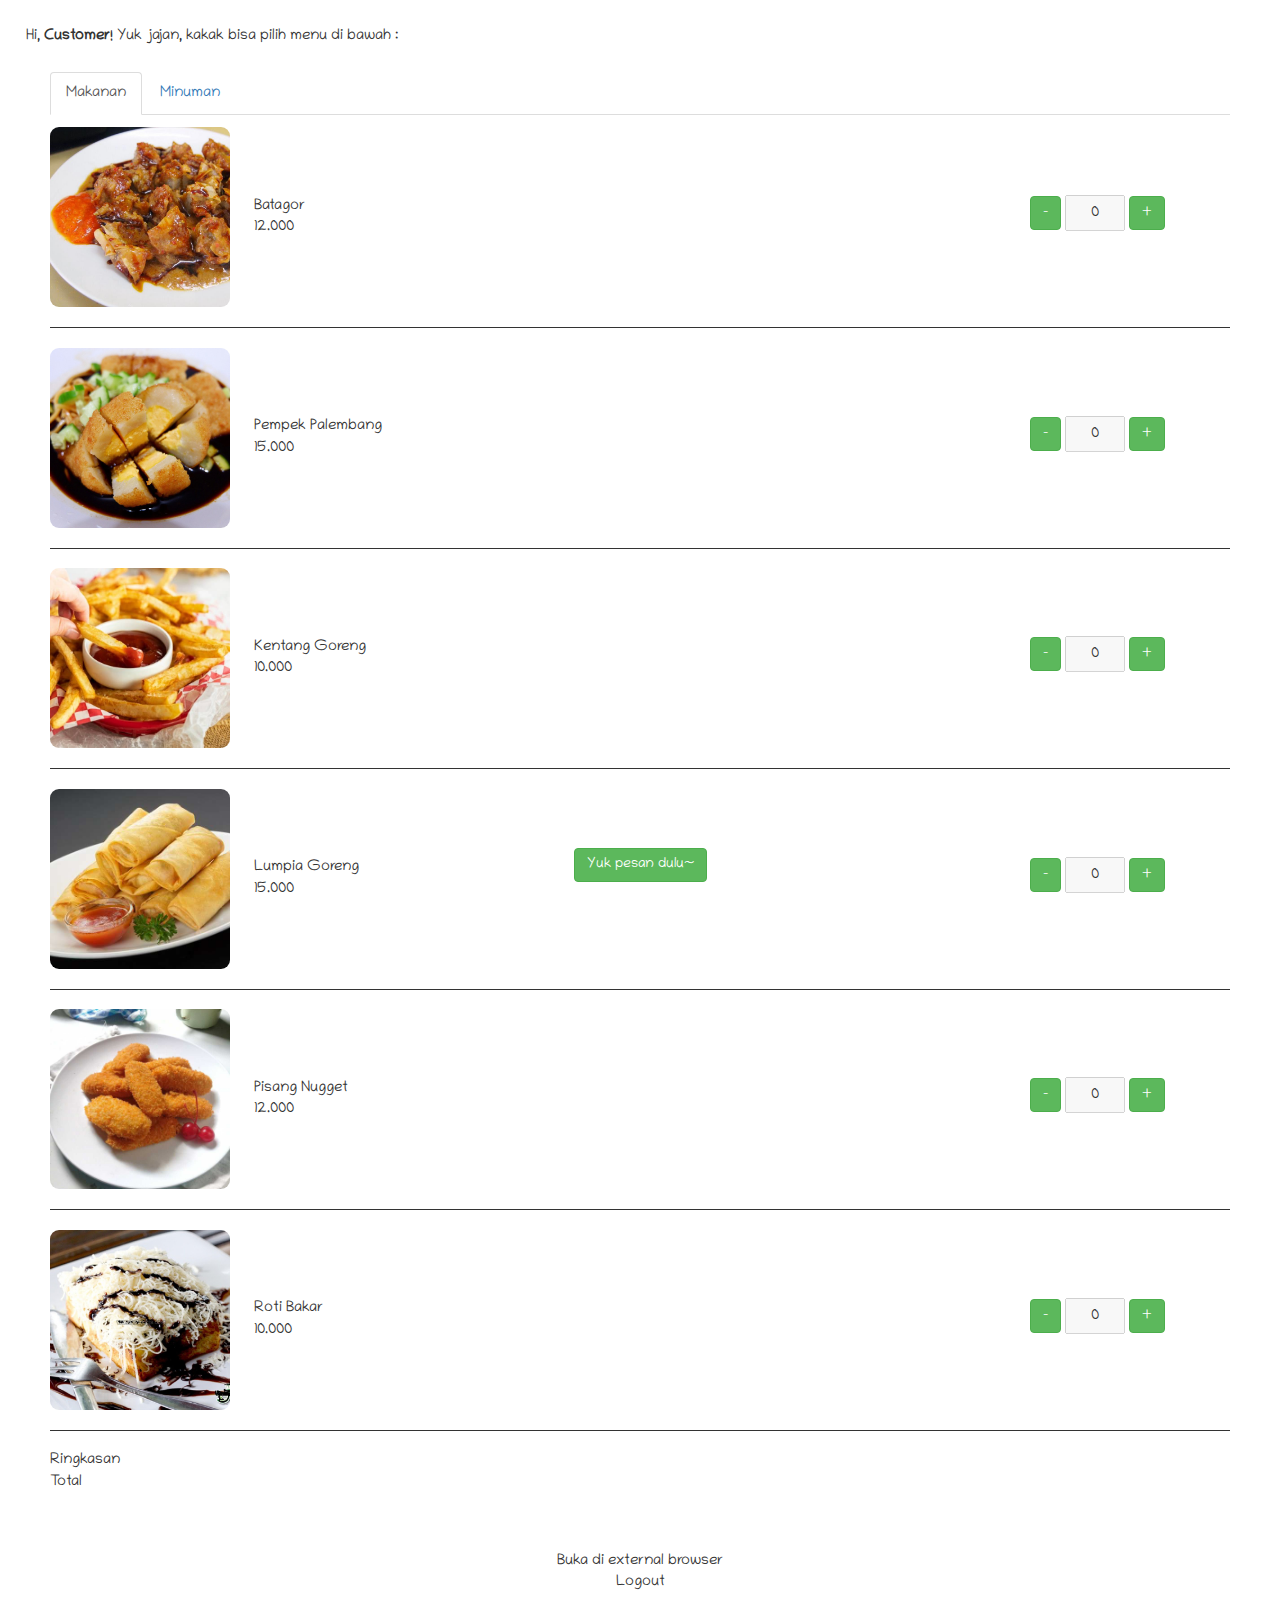
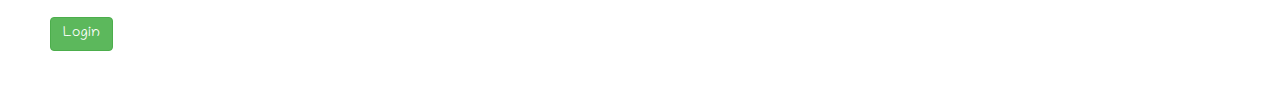
==== index.html @ 8ed49986 "some changes" ====
<!DOCTYPE html>
<html>

<head>
    <title>JajanSkuy</title>
    <meta http-equiv="X-UA-Compatible" content="IE=Edge">
    <meta name="viewport" content="width=device-width, initial-scale=1">
    <link rel="stylesheet" href="https://maxcdn.bootstrapcdn.com/bootstrap/3.4.0/css/bootstrap.min.css">
    <script src="https://ajax.googleapis.com/ajax/libs/jquery/3.4.1/jquery.min.js"></script>
    <script src="https://maxcdn.bootstrapcdn.com/bootstrap/3.4.0/js/bootstrap.min.js"></script>
    <link href='https://fonts.googleapis.com/css?family=Chilanka' rel='stylesheet'>
    <link rel="stylesheet" href="style.css">
</head>

<body>
    <!-- Header -->
    <p>Hi, <span id="customer"><b>Customer</b></span>! Yuk jajan, kakak bisa pilih menu di bawah : </p>
    
    <ul class="nav nav-tabs" id="myTab">
        <li class="nav-item">
            <a class="nav-link" 
                id="nav-makanan" 
                href="#content-makanan">Makanan</a>
        </li>
        <li class="nav-item">
            <a class="nav-link active" 
                id="nav-minuman" 
                href="#content-minuman">Minuman</a>
        </li>
    </ul>
    
    <!-- Content -->
    <div class="tab-content" id="myTabContent">
        <!-- Makanan -->
        <div class="tab-pane fade" id="content-makanan">
            <!-- Batagor -->
            <div class="item-makanan">
                <img src="img/batagor.jpg" alt="Batagor">
                <div class="description">
                    <p>Batagor</p>
                    <p>12.000</p>
                </div>
                <div class="order-item">
                    <button type="button" class="btn btn-success minus" onclick="plusMinus(-1,'batagor',-12000)">-</button>
                    <input type="text" class="food" id="batagor" value="0" disabled/>
                    <button type="button" class="btn btn-success plus" onclick="plusMinus(1,'batagor',12000)">+</button>
                </div>
            </div>
            <hr class="between">
            <!-- Pempek Palembang -->
            <div class="item-makanan">
                <img src="img/pempek.jpeg" alt="Pempek Palembang" class="item-img">
                <div class="description">
                    <p>Pempek Palembang</p>
                    <p>15.000</p>
                </div>
                <div class="order-item">
                    <button type="button" class="btn btn-success minus" onclick="plusMinus(-1,'pempek-palembang',-15000)">-</button>
                    <input type="text" class="food" id="pempek-palembang" value="0" disabled/>
                    <button type="button" class="btn btn-success plus" onclick="plusMinus(1,'pempek-palembang',15000)">+</button>
                </div>
            </div>
            <hr class="between">
            <!-- Kentang Goreng -->
            <div class="item-makanan">
                <img src="img/kentangGoreng.jpg" alt="Kentang Goreng">
                <div class="description">
                    <p>Kentang Goreng</p>
                    <p>10.000</p>
                </div>
                <div class="order-item">
                    <button type="button" class="btn btn-success minus" onclick="plusMinus(-1,'kentang-goreng',-10000)">-</button>
                    <input type="text" class="food" id="kentang-goreng" value="0" disabled/>
                    <button type="button" class="btn btn-success plus" onclick="plusMinus(1,'kentang-goreng',10000)">+</button>
                </div>
            </div>
            <hr class="between">
            <!-- Lumpia Goreng -->
            <div class="item-makanan">
                <img src="img/lumpia.jpg" alt="Lumpia Goreng">
                <div class="description">
                    <p>Lumpia Goreng</p>
                    <p>15.000</p>
                </div>
                <div class="order-item">
                    <button type="button" class="btn btn-success minus" onclick="plusMinus(-1,'lumpia-goreng',-15000)">-</button>
                    <input type="text" class="food" id="lumpia-goreng" value="0" disabled/>
                    <button type="button" class="btn btn-success plus" onclick="plusMinus(1,'lumpia-goreng',15000)">+</button>
                </div>
            </div>
            <hr class="between">
            <!-- Pisang Nugget -->
            <div class="item-makanan">
                <img src="img/pisangNugget.jpg" alt="Pisang Nugget">
                <div class="description">
                    <p>Pisang Nugget</p>
                    <p>12.000</p>
                </div>
                <div class="order-item">
                    <button type="button" class="btn btn-success minus" onclick="plusMinus(-1,'pisang-nugget',-12000)">-</button>
                    <input type="text" class="food" id="pisang-nugget" value="0" disabled/>
                    <button type="button" class="btn btn-success plus" onclick="plusMinus(1,'pisang-nugget',12000)">+</button>
                </div>
            </div>
            <hr class="between">
            <!-- Roti Bakar -->
            <div class="item-makanan">
                <img src="img/rotiBakar.jpg" alt="Roti Bakar">
                <div class="description">
                    <p>Roti Bakar</p>
                    <p>10.000</p>
                </div>
                <div class="order-item">
                    <button type="button" class="btn btn-success minus" onclick="plusMinus(-1,'roti-bakar',-10000)">-</button>
                    <input type="text" class="food" id="roti-bakar" value="0" disabled/>
                    <button type="button" class="btn btn-success plus" onclick="plusMinus(1,'roti-bakar',10000)">+</button>
                </div>
            </div>
        </div>

        <!-- Minuman -->
        <div class="tab-pane fade" id="content-minuman">
            <!-- Jus Jeruk -->
            <div class="item-minuman">
                <img src="img/jusJeruk.jpg" alt="Jus Jeruk">
                <div class="description">
                    <p>Jus Jeruk</p>
                    <p>7.000</p>
                </div>
                <div class="order-item">
                    <button type="button" class="btn btn-success minus" onclick="plusMinus(-1,'jus-jeruk',-7000)">-</button>
                    <input type="text" class="bev" id="jus-jeruk" value="0" disabled/>
                    <button type="button" class="btn btn-success plus" onclick="plusMinus(1,'jus-jeruk',7000)">+</button>
                </div>
            </div>
            <hr class="between">
            <!-- Teh Manis -->
            <div class="item-minuman">
                <img src="img/tehManis.jpg" alt="Teh Manis">
                <div class="description">
                    <p>Teh Manis</p>
                    <p>5.000</p>
                </div>
                <div class="order-item">
                    <button type="button" class="btn btn-success minus" onclick="plusMinus(-1,'teh-manis',-5000)">-</button>
                    <input type="text" class="bev" id="teh-manis" value="0" disabled/>
                    <button type="button" class="btn btn-success plus" onclick="plusMinus(1,'teh-manis',5000)">+</button>
                </div>
            </div>
            <hr class="between">
            <!-- Coffee Latte -->
            <div class="item-minuman">
                <img src="img/latte.jpg" alt="Coffee Latte">
                <div class="description">
                    <p>Coffee Latte</p>
                    <p>15.000</p>
                </div>
                <div class="order-item">
                    <button type="button" class="btn btn-success minus" onclick="plusMinus(-1,'coffee-latte',-15000)">-</button>
                    <input type="text" class="bev" id="coffee-latte" value="0" disabled/>
                    <button type="button" class="btn btn-success plus" onclick="plusMinus(1,'coffee-latte',15000)">+</button>
                </div>
            </div>
            <hr class="between">
            <!-- Milo Dinosaur -->
            <div class="item-minuman">
                <img src="img/milo.jpg" alt="Milo">
                <div class="description">
                    <p>Milo Dinosaur</p>
                    <p>10.000</p>
                </div>
                <div class="order-item">
                    <button type="button" class="btn btn-success minus" onclick="plusMinus(-1,'milo',-10000)">-</button>
                    <input type="text" class="bev" id="milo" value="0" disabled/>
                    <button type="button" class="btn btn-success plus" onclick="plusMinus(1,'milo',10000)">+</button>
                </div>
            </div>
            <hr class="between">
            <!-- Milkshake Vanilla -->
            <div class="item-minuman">
                <img src="img/milkshakeVanilla.jpg" alt="Milkshake Vanilla">
                <div class="description">
                    <p>Milkshake Vanilla</p>
                    <p>10.000</p>
                </div>
                <div class="order-item">
                    <button type="button" class="btn btn-success minus" onclick="plusMinus(-1,'milkshake-vanilla',-10000)">-</button>
                    <input type="text" class="bev" id="milkshake-vanilla" value="0" disabled/>
                    <button type="button" class="btn btn-success plus" onclick="plusMinus(1,'milkshake-vanilla',10000)">+</button>
                </div>
            </div>
            <hr class="between">
            <!-- Milkshake Stroberi -->
            <div class="item-minuman">
                <img src="img/milkshakeStroberi.jpg" alt="Milkshake Stroberi">
                <div class="description">
                    <p>Milkshake Stroberi</p>
                    <p>10.000</p>
                </div>
                <div class="order-item">
                    <button type="button" class="btn btn-success minus" onclick="plusMinus(-1,'milkshake-stroberi',-10000)">-</button>
                    <input type="text" class="bev" id="milkshake-stroberi" value="0" disabled/>
                    <button type="button" class="btn btn-success plus" onclick="plusMinus(1,'milkshake-stroberi',10000)">+</button>
                </div>
            </div>
        </div>

        <hr class="between">
        <div class="order-sum">
            <p>Ringkasan</p>
            <p>Total</p>
            <p id="total-order" style="text-transform:capitalize;"></p>
        </div>

        <div class="order-now">
            <button type="button" class="btn btn-success" id="btnOrder" onclick="simpanOrder()">Yuk pesan dulu~</button>
        </div>

        <!-- Konten LIFF v2 -->
        <div id="liffAppContent">
            <div class="footerLIFF">
                <p id="open-browser">Buka di external browser</p>
                <p id="logout">Logout</p>
            </div>

            <!-- LIFF Data -->
            <!-- <div id="liffData">
                <h3 id="liffDataHeader" class="textLeft">Informasi : </h3>
                <table>
                    <tr>
                        <th>isInClient : </th>
                        <td id="isInClient" class="textLeft"></td>
                    </tr>
                    <tr>
                        <th>isLoggedIn : </th>
                        <td id="isLoggedIn" class="textLeft"></td>
                    </tr>
                </table>
            </div> -->

            <!-- Login Logout Button -->
            <div class="buttonGroup">
                <button id="liffLoginButton" class="btn btn-success btn-small">Login</button>
            </div>
        </div>

        <!-- LIFF ID Error -->
        <div id="liffIdErrorMessage" class="hidden">
            <p>You have not assigned any value for LIFF ID.</p>
            <p>If you are running the app using Node.js, please set the LIFF ID as an
                environment variable in your Heroku account following the below steps :
            </p>

            <code id="code-block">
                <ol>
                    <li>Go to `Dashboard` in your Heroku account.</li>
                    <li>Click on the app you just created.</li>
                    <li>Click on `Settings` and toggle `Reveal Config Vars`.</li>
                    <li>Set `MY_LIFF_ID` as the key and the LIFF ID as the value.</li>
                    <li>Your app should be up and running. Enter the URL of your app in a web browser.</li>
                </ol>
            </code>
            <p>If you are using any other platform, please add your LIFF ID in the <code>index.html</code> file.</p>
            <p>For more information about how to add your LIFF ID, see <a
                href="https://developers.line.biz/en/reference/liff/#initialize-liff-app">Initializing the LIFF 
                app</a>.</p>
        </div>

        <!-- LIFF INIT ERROR -->
        <div id="liffInitErrorMessage" class="hidden">
            <p>Something went wrong with LIFF initialization.</p>
            <p>LIFF initialization can fail if a user clicks "Cancel" on the "Grant permission" screen, or if an error occurs in the process of <code>liff.init()</code>. </p>
        </div>

        <!-- NODE.JS LIFF ID ERROR -->
        <div id="nodeLiffIdErrorMessage" class="hidden">
            <p>Unable to receive the LIFF ID as an environment variable.</p>
        </div>
    </div>
</body>

<script src="jajan-config.js"></script>
<script src="liff-starter.js"></script>
<script src="https://static.line-scdn.net/liff/edge/2/sdk.js"></script>

<script>
    // Agar tab makanan langsung kebuka ketika ngeload 
    $(function () {
        $('#myTab li:first-child a').tab('show')
    })

    $(document).ready(function(){
        $(".nav-tabs a").click(function(){
            $(this).tab('show');
        });
    });
</script>
</html>
---- style.css ----
html {
    margin: 2%;
}

body {
    font-family: 'Chilanka';
    font-size: 150%;
}

#myTab {
    margin: 2% 2% 1% 2%;
}

.tab-content {
    margin: 0% 2% 2% 2%;
}

.item-makanan,
.item-minuman,
.order-item {
    display: flex;
    align-items: center;
    margin-bottom: 0.7%;
}

img {
    width: 15%;
    border-radius: 5%;
    float: left;
    margin-right: 2%;
}

.description {
    width: 120%;
}

p {
    margin-bottom: 0;
}

input {
    height: 2.4em;
    width: 30%;
    text-align: center;
    margin-right: 2%;
    margin-left: 2%;
}

.order-now {
    clear: both;
    position: sticky;
    bottom: 2%;
    display: flex;
    align-items: center;
    justify-content: center;
}

.footerLIFF {
    text-align: center;
    margin: 2%;
}

.between {
    border: none;
    height: 0.5px;
    background-color: #333;
}

@media (min-width: 700px) {
    html {
       margin: 2%; 
    }

	img {
        max-width: 100%;
        width: 12em;
        border-radius: 5%;
    }
}
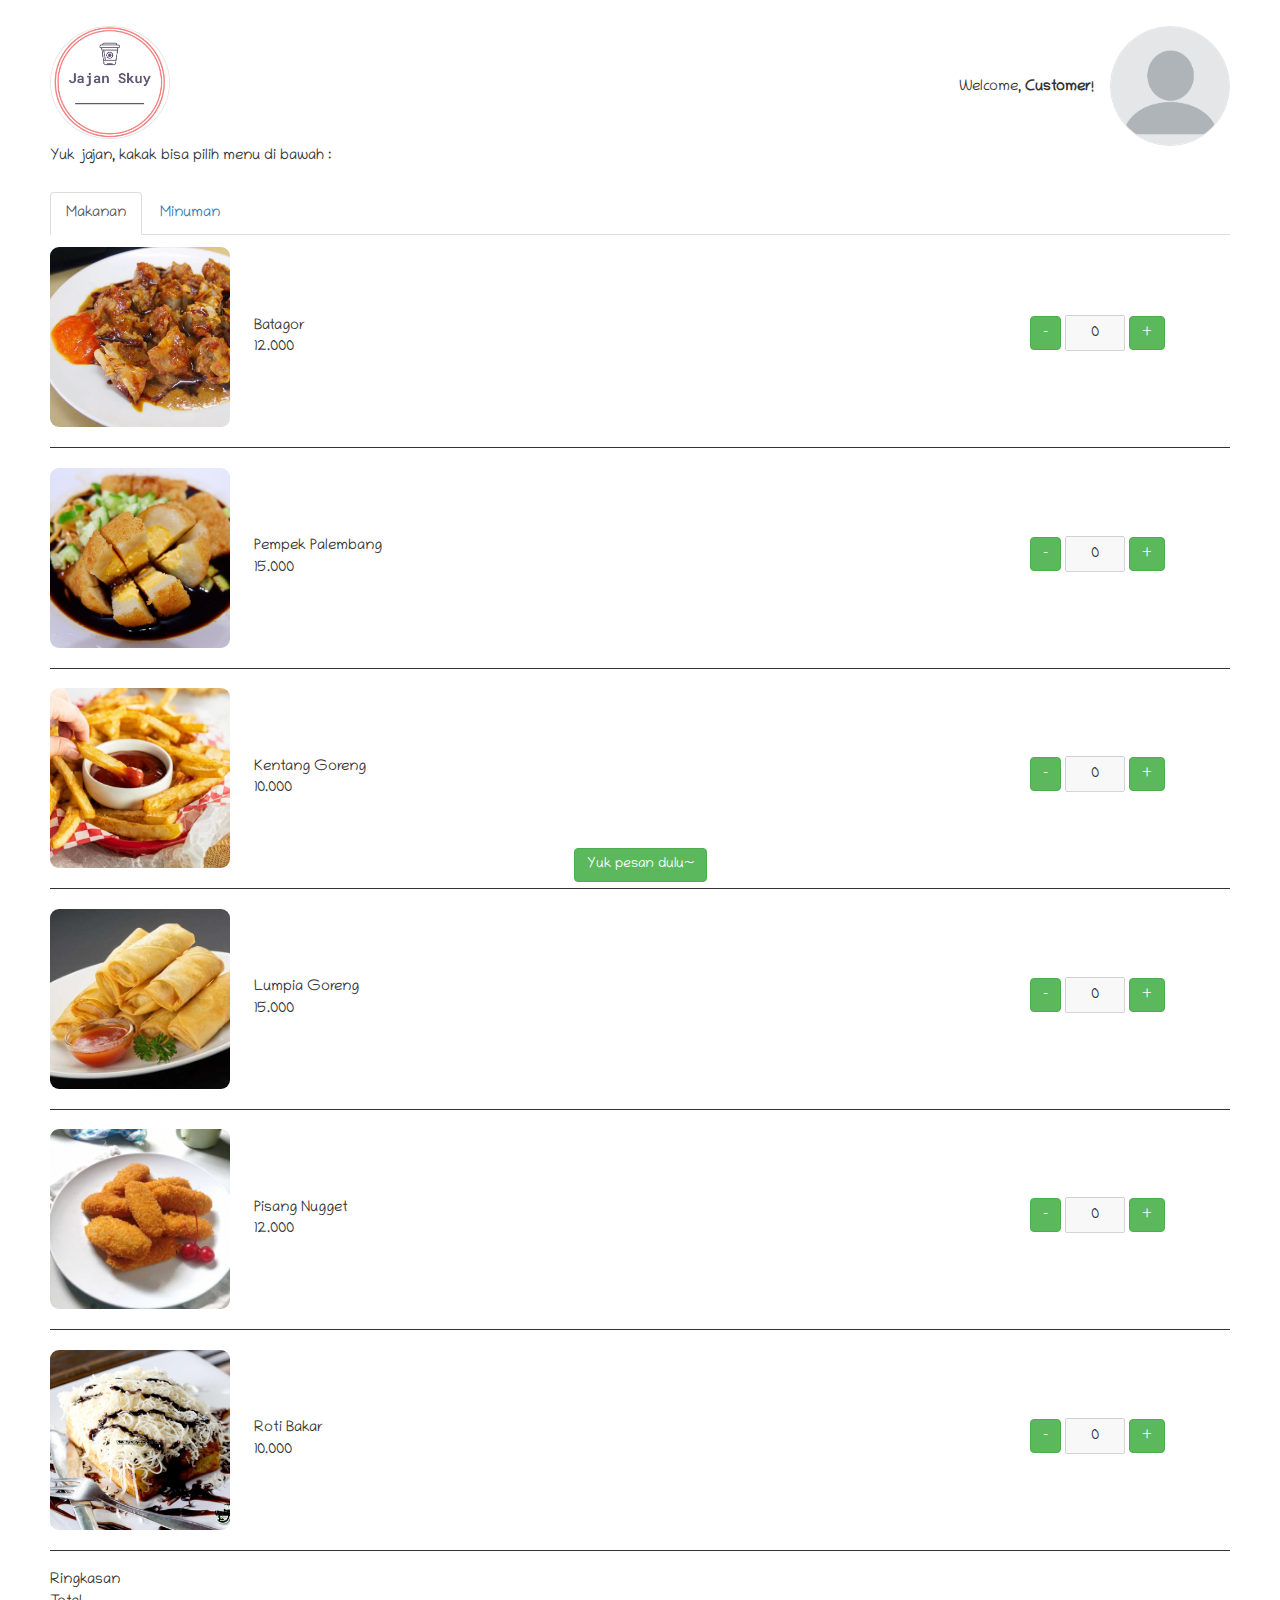
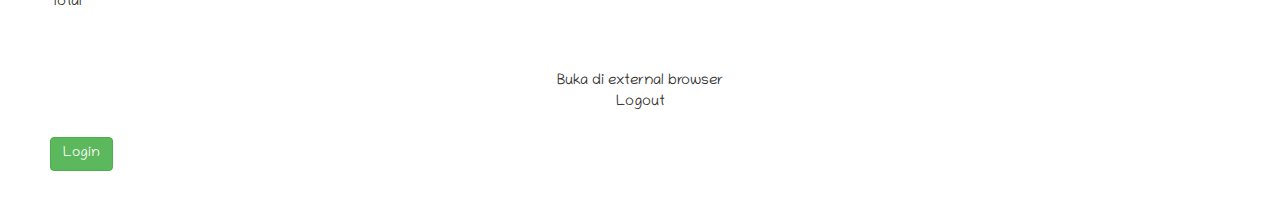
==== commit ef18d1da: "add some features" ====
--- a/index.html
+++ b/index.html
@@ -14,7 +14,11 @@
 
 <body>
     <!-- Header -->
-    <p>Hi, <span id="customer"><b>Customer</b></span>! Yuk jajan, kakak bisa pilih menu di bawah : </p>
+    <div class="header">
+        <img src="img/logo.png" alt="Jajan Skuy" class="left" id="logo-img">
+        <p class="right">Welcome, <span id="customer"><b>Customer</b></span>! &nbsp;&nbsp; <img src="img/noPP.png" class="profile-picture"></p>
+        <p class="teks">Yuk jajan, kakak bisa pilih menu di bawah : </p>
+    </div>
     
     <ul class="nav nav-tabs" id="myTab">
         <li class="nav-item">
@@ -35,7 +39,7 @@
         <div class="tab-pane fade" id="content-makanan">
             <!-- Batagor -->
             <div class="item-makanan">
-                <img src="img/batagor.jpg" alt="Batagor">
+                <img src="img/batagor.jpg" alt="Batagor" class="item-img">
                 <div class="description">
                     <p>Batagor</p>
                     <p>12.000</p>
@@ -63,7 +67,7 @@
             <hr class="between">
             <!-- Kentang Goreng -->
             <div class="item-makanan">
-                <img src="img/kentangGoreng.jpg" alt="Kentang Goreng">
+                <img src="img/kentangGoreng.jpg" alt="Kentang Goreng" class="item-img">
                 <div class="description">
                     <p>Kentang Goreng</p>
                     <p>10.000</p>
@@ -77,7 +81,7 @@
             <hr class="between">
             <!-- Lumpia Goreng -->
             <div class="item-makanan">
-                <img src="img/lumpia.jpg" alt="Lumpia Goreng">
+                <img src="img/lumpia.jpg" alt="Lumpia Goreng" class="item-img">
                 <div class="description">
                     <p>Lumpia Goreng</p>
                     <p>15.000</p>
@@ -91,7 +95,7 @@
             <hr class="between">
             <!-- Pisang Nugget -->
             <div class="item-makanan">
-                <img src="img/pisangNugget.jpg" alt="Pisang Nugget">
+                <img src="img/pisangNugget.jpg" alt="Pisang Nugget" class="item-img">
                 <div class="description">
                     <p>Pisang Nugget</p>
                     <p>12.000</p>
@@ -105,7 +109,7 @@
             <hr class="between">
             <!-- Roti Bakar -->
             <div class="item-makanan">
-                <img src="img/rotiBakar.jpg" alt="Roti Bakar">
+                <img src="img/rotiBakar.jpg" alt="Roti Bakar" class="item-img">
                 <div class="description">
                     <p>Roti Bakar</p>
                     <p>10.000</p>
@@ -122,7 +126,7 @@
         <div class="tab-pane fade" id="content-minuman">
             <!-- Jus Jeruk -->
             <div class="item-minuman">
-                <img src="img/jusJeruk.jpg" alt="Jus Jeruk">
+                <img src="img/jusJeruk.jpg" alt="Jus Jeruk" class="item-img">
                 <div class="description">
                     <p>Jus Jeruk</p>
                     <p>7.000</p>
@@ -136,7 +140,7 @@
             <hr class="between">
             <!-- Teh Manis -->
             <div class="item-minuman">
-                <img src="img/tehManis.jpg" alt="Teh Manis">
+                <img src="img/tehManis.jpg" alt="Teh Manis" class="item-img">
                 <div class="description">
                     <p>Teh Manis</p>
                     <p>5.000</p>
@@ -150,7 +154,7 @@
             <hr class="between">
             <!-- Coffee Latte -->
             <div class="item-minuman">
-                <img src="img/latte.jpg" alt="Coffee Latte">
+                <img src="img/latte.jpg" alt="Coffee Latte" class="item-img">
                 <div class="description">
                     <p>Coffee Latte</p>
                     <p>15.000</p>
@@ -164,7 +168,7 @@
             <hr class="between">
             <!-- Milo Dinosaur -->
             <div class="item-minuman">
-                <img src="img/milo.jpg" alt="Milo">
+                <img src="img/milo.jpg" alt="Milo" class="item-img">
                 <div class="description">
                     <p>Milo Dinosaur</p>
                     <p>10.000</p>
@@ -178,7 +182,7 @@
             <hr class="between">
             <!-- Milkshake Vanilla -->
             <div class="item-minuman">
-                <img src="img/milkshakeVanilla.jpg" alt="Milkshake Vanilla">
+                <img src="img/milkshakeVanilla.jpg" alt="Milkshake Vanilla" class="item-img">
                 <div class="description">
                     <p>Milkshake Vanilla</p>
                     <p>10.000</p>
@@ -192,7 +196,7 @@
             <hr class="between">
             <!-- Milkshake Stroberi -->
             <div class="item-minuman">
-                <img src="img/milkshakeStroberi.jpg" alt="Milkshake Stroberi">
+                <img src="img/milkshakeStroberi.jpg" alt="Milkshake Stroberi" class="item-img">
                 <div class="description">
                     <p>Milkshake Stroberi</p>
                     <p>10.000</p>
@@ -223,7 +227,7 @@
                 <p id="logout">Logout</p>
             </div>
 
-            <!-- LIFF Data -->
+            <!-- LIFF Data (incase nanti diperlukan lagi buat ngecek)-->
             <!-- <div id="liffData">
                 <h3 id="liffDataHeader" class="textLeft">Informasi : </h3>
                 <table>
--- a/style.css
+++ b/style.css
@@ -7,7 +7,32 @@
     font-size: 150%;
 }
 
+.header {
+    margin: 0 2% 0 2%;
+}
+
+.left {
+    float: left;
+}
+
+.right {
+    float: right;
+    text-align: right;
+}
+
+.teks {
+    clear: both;
+}
+
+#logo-img,
+.profile-picture {
+    width: 8em;
+    border: 1px solid #e5e5e5;
+    border-radius: 50%;
+}
+
 #myTab {
+    clear: both;
     margin: 2% 2% 1% 2%;
 }
 
@@ -23,7 +48,7 @@
     margin-bottom: 0.7%;
 }
 
-img {
+.item-img {
     width: 15%;
     border-radius: 5%;
     float: left;
@@ -71,7 +96,7 @@
        margin: 2%; 
     }
 
-	img {
+	.item-img {
         max-width: 100%;
         width: 12em;
         border-radius: 5%;
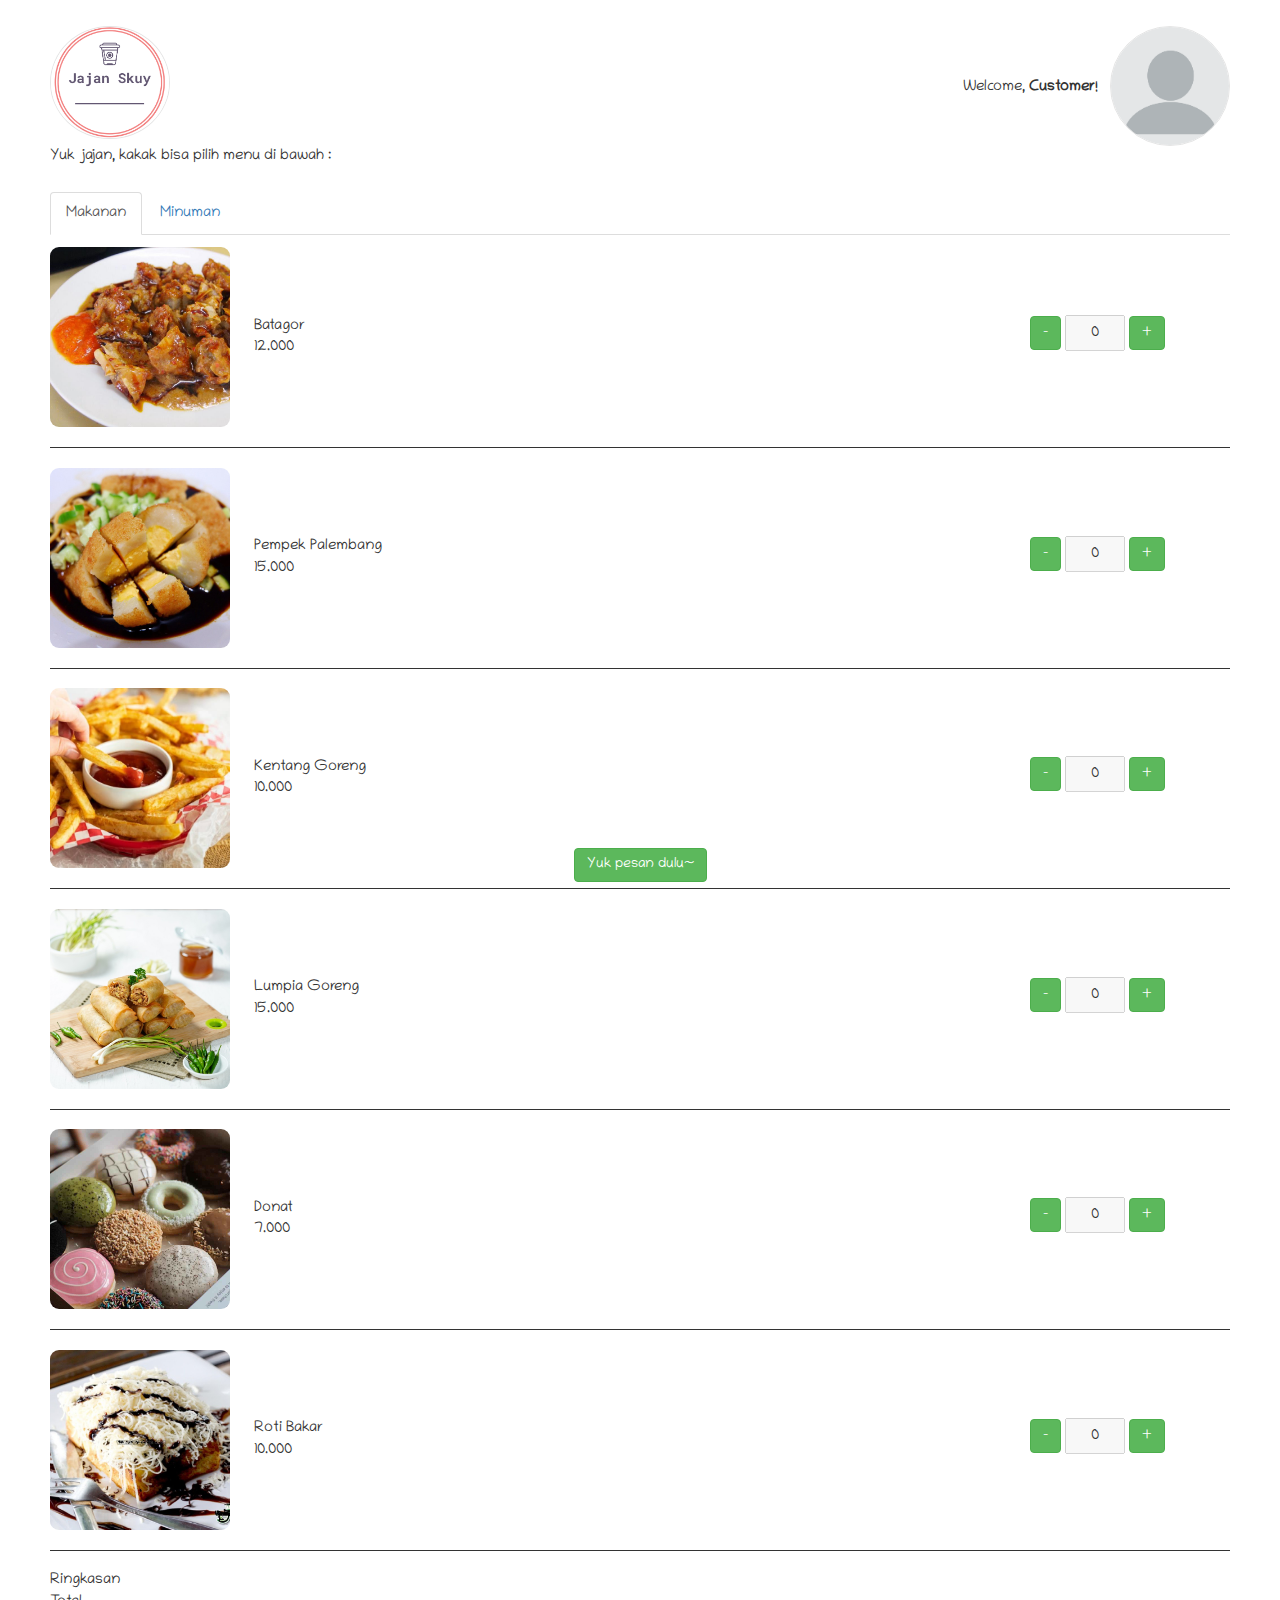
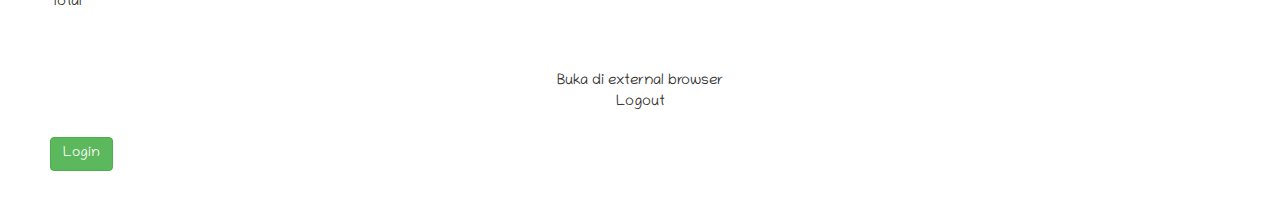
==== commit b9fbd886: "line pp" ====
--- a/index.html
+++ b/index.html
@@ -16,7 +16,7 @@
     <!-- Header -->
     <div class="header">
         <img src="img/logo.png" alt="Jajan Skuy" class="left" id="logo-img">
-        <p class="right">Welcome, <span id="customer"><b>Customer</b></span>! &nbsp;&nbsp; <img src="img/noPP.png" class="profile-picture"></p>
+        <p class="right">Welcome, <span id="customer"><b>Customer</b></span>! &nbsp; <img src="img/noPP.png" class="profile-picture"></p>
         <p class="teks">Yuk jajan, kakak bisa pilih menu di bawah : </p>
     </div>
     
@@ -95,15 +95,15 @@
             <hr class="between">
             <!-- Pisang Nugget -->
             <div class="item-makanan">
-                <img src="img/pisangNugget.jpg" alt="Pisang Nugget" class="item-img">
-                <div class="description">
-                    <p>Pisang Nugget</p>
-                    <p>12.000</p>
-                </div>
-                <div class="order-item">
-                    <button type="button" class="btn btn-success minus" onclick="plusMinus(-1,'pisang-nugget',-12000)">-</button>
-                    <input type="text" class="food" id="pisang-nugget" value="0" disabled/>
-                    <button type="button" class="btn btn-success plus" onclick="plusMinus(1,'pisang-nugget',12000)">+</button>
+                <img src="img/donut.jpeg" alt="Donat" class="item-img">
+                <div class="description">
+                    <p>Donat</p>
+                    <p>7.000</p>
+                </div>
+                <div class="order-item">
+                    <button type="button" class="btn btn-success minus" onclick="plusMinus(-1,'donat',-12000)">-</button>
+                    <input type="text" class="food" id="donat" value="0" disabled/>
+                    <button type="button" class="btn btn-success plus" onclick="plusMinus(1,'donat',12000)">+</button>
                 </div>
             </div>
             <hr class="between">
--- a/style.css
+++ b/style.css
@@ -26,7 +26,7 @@
 
 #logo-img,
 .profile-picture {
-    width: 8em;
+    width: 3em;
     border: 1px solid #e5e5e5;
     border-radius: 50%;
 }
@@ -96,6 +96,13 @@
        margin: 2%; 
     }
 
+    #logo-img,
+    .profile-picture {
+        width: 8em;
+        border: 1px solid #e5e5e5;
+        border-radius: 50%;
+    }
+
 	.item-img {
         max-width: 100%;
         width: 12em;
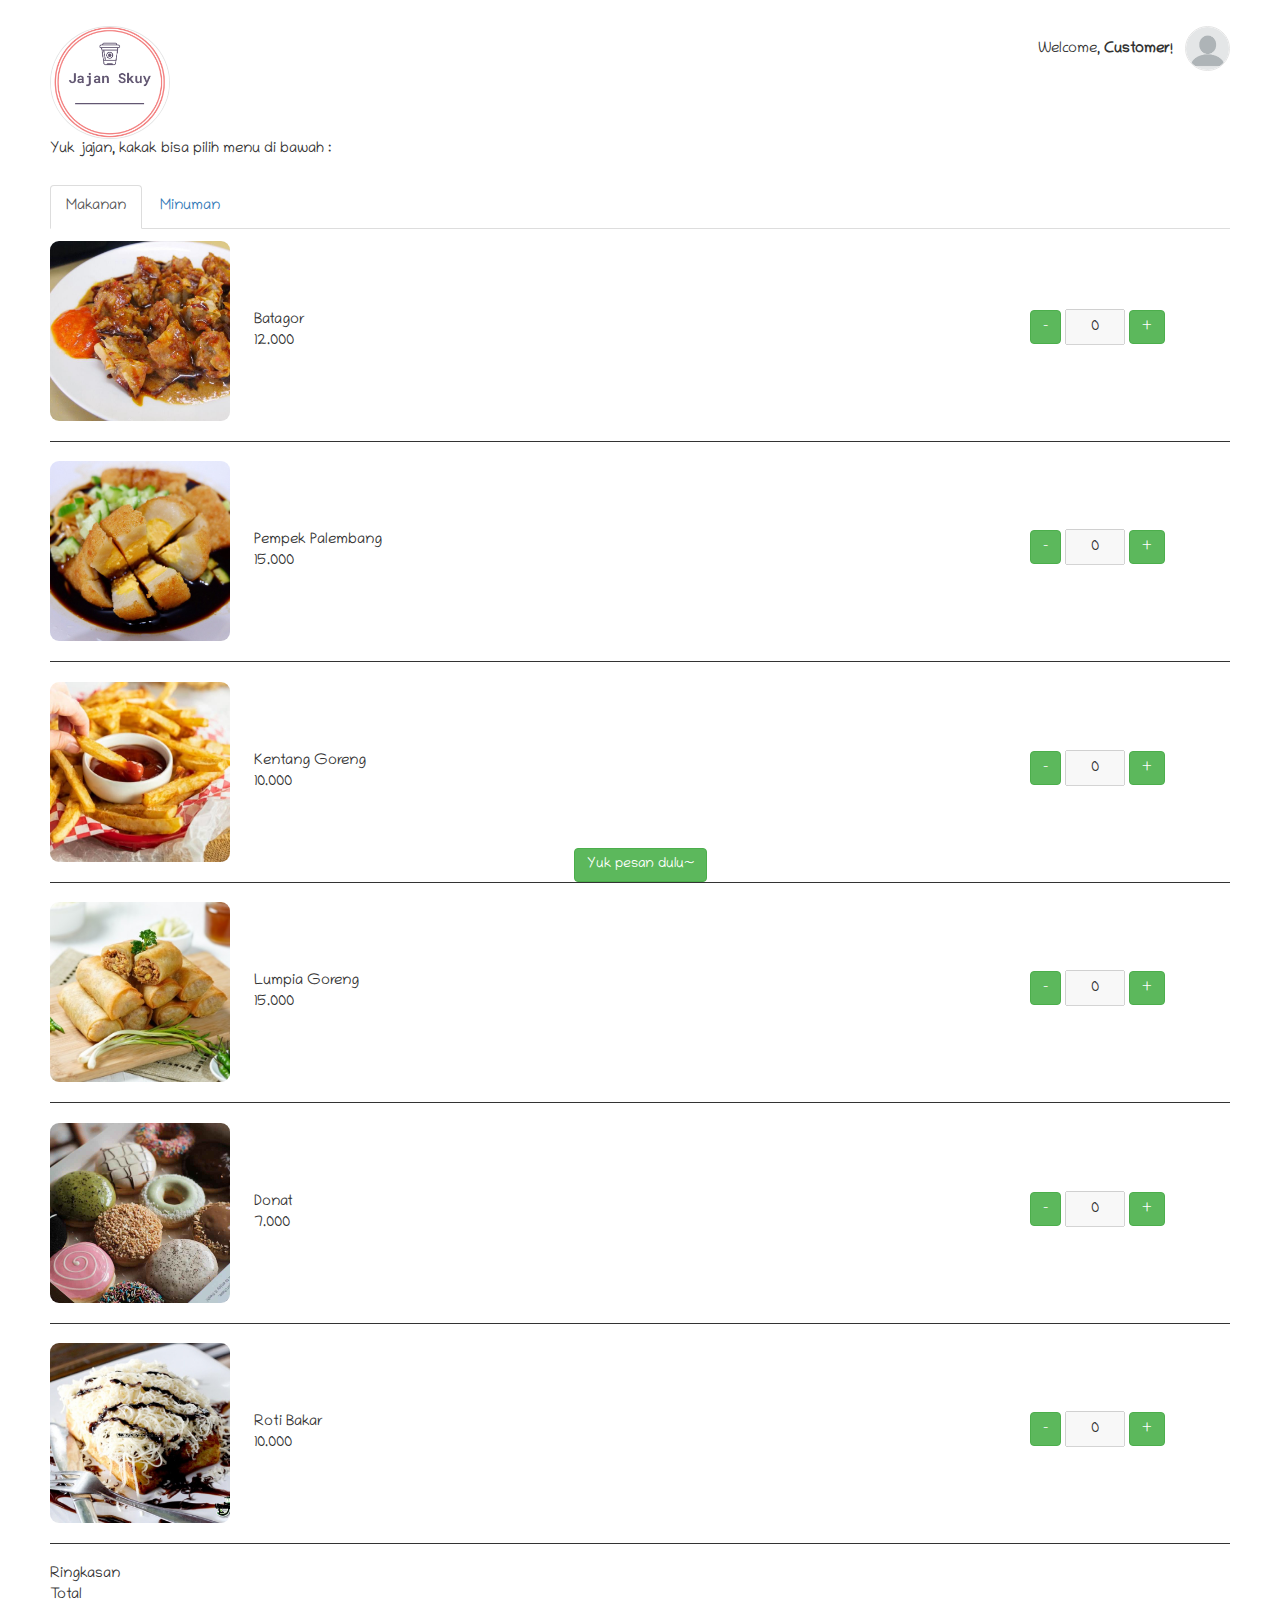
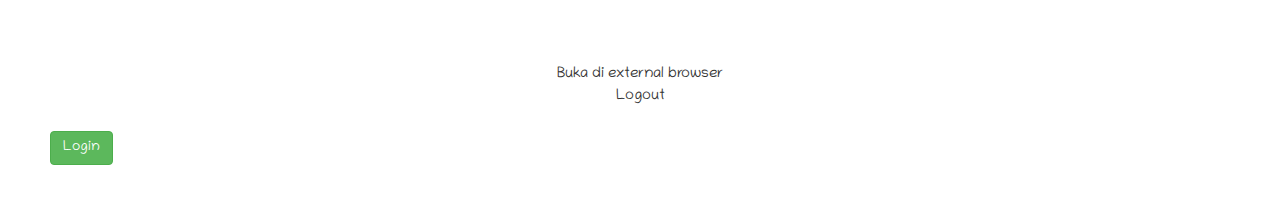
==== commit 24f05647: "line pp" ====
--- a/index.html
+++ b/index.html
@@ -16,7 +16,7 @@
     <!-- Header -->
     <div class="header">
         <img src="img/logo.png" alt="Jajan Skuy" class="left" id="logo-img">
-        <p class="right">Welcome, <span id="customer"><b>Customer</b></span>! &nbsp; <img src="img/noPP.png" class="profile-picture"></p>
+        <p class="right">Welcome, <span id="customer"><b>Customer</b></span>! &nbsp; <img src="img/noPP.png" id="profile-picture"></p>
         <p class="teks">Yuk jajan, kakak bisa pilih menu di bawah : </p>
     </div>
     
--- a/style.css
+++ b/style.css
@@ -25,7 +25,7 @@
 }
 
 #logo-img,
-.profile-picture {
+#profile-picture {
     width: 3em;
     border: 1px solid #e5e5e5;
     border-radius: 50%;
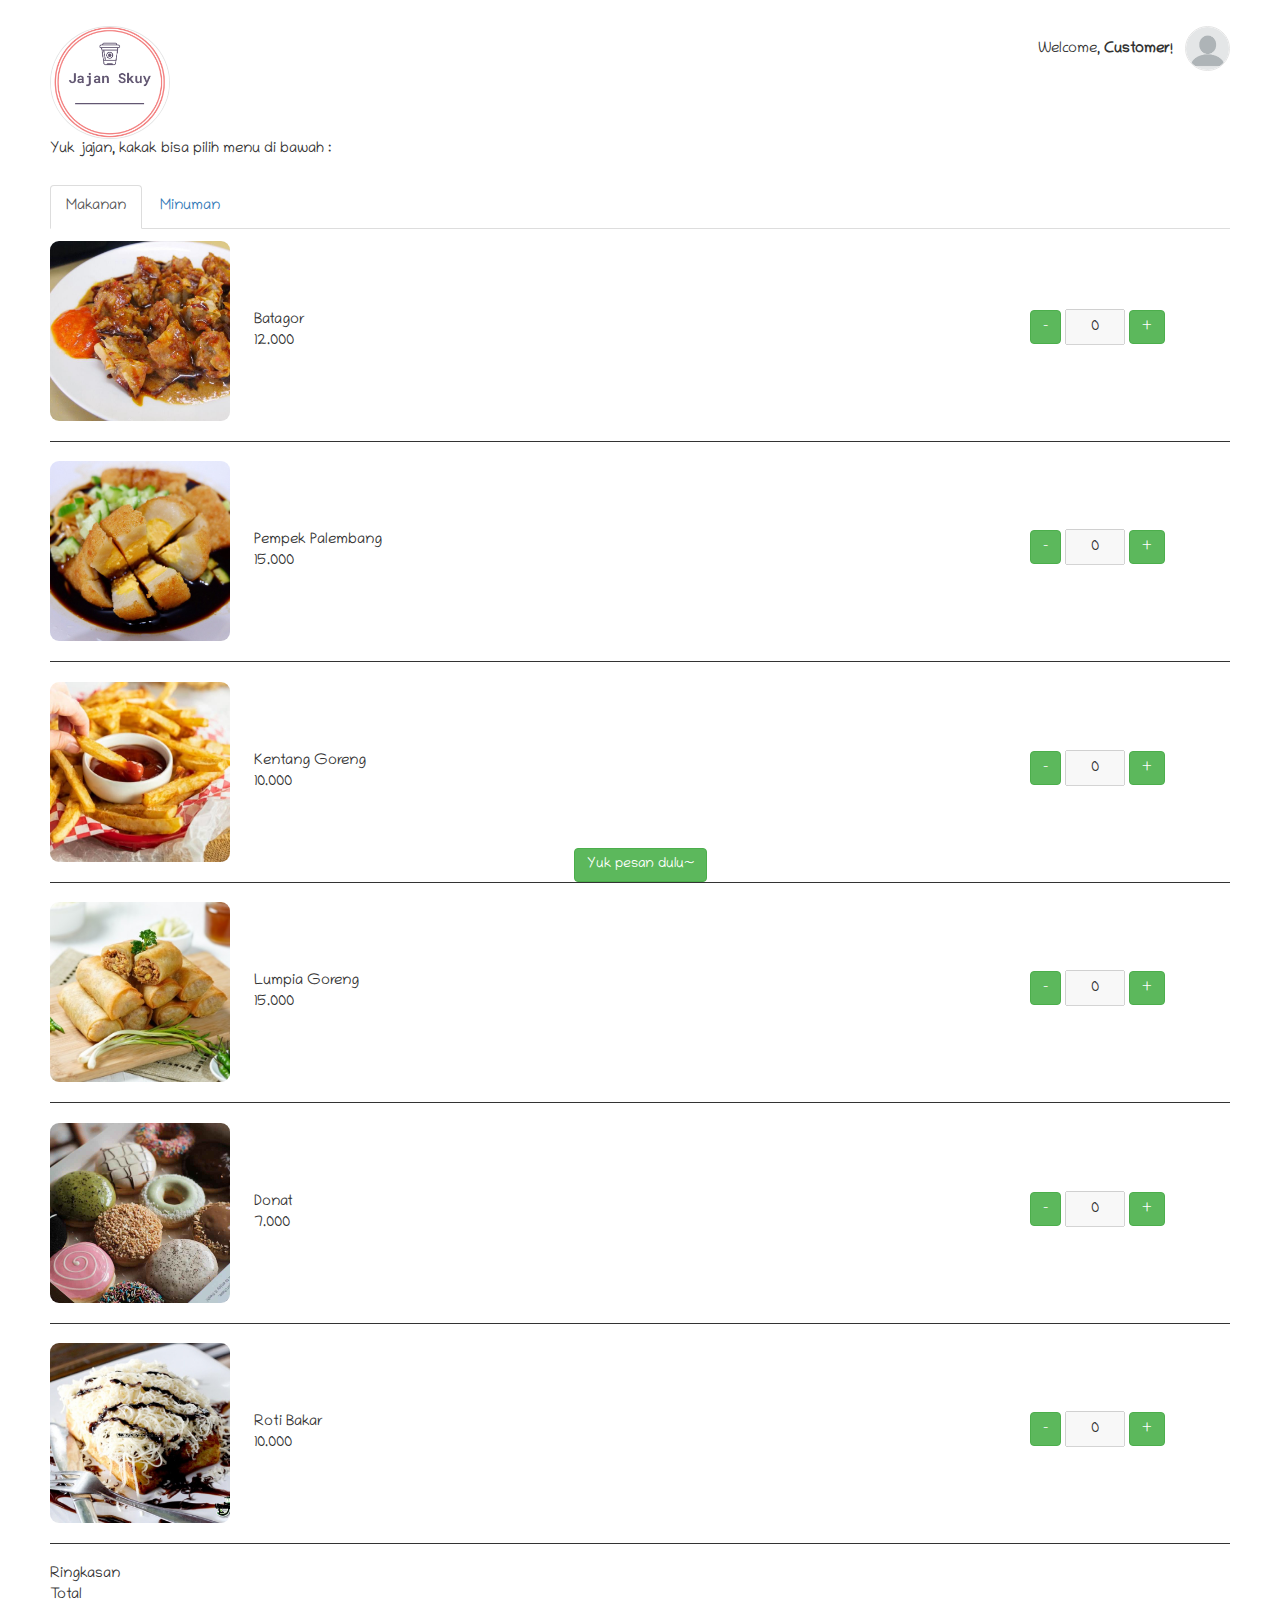
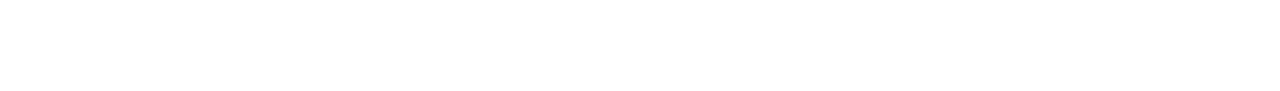
==== commit f78208b5: "login popup" ====
--- a/index.html
+++ b/index.html
@@ -16,7 +16,7 @@
     <!-- Header -->
     <div class="header">
         <img src="img/logo.png" alt="Jajan Skuy" class="left" id="logo-img">
-        <p class="right">Welcome, <span id="customer"><b>Customer</b></span>! &nbsp; <img src="img/noPP.png" id="profile-picture"></p>
+        <p class="right">Welcome, <b><span id="customer">Customer</span></b>! &nbsp; <img src="img/noPP.png" id="profile-picture"></p>
         <p class="teks">Yuk jajan, kakak bisa pilih menu di bawah : </p>
     </div>
     
@@ -223,8 +223,8 @@
         <!-- Konten LIFF v2 -->
         <div id="liffAppContent">
             <div class="footerLIFF">
-                <p id="open-browser">Buka di external browser</p>
-                <p id="logout">Logout</p>
+                <p id="open-browser" class="hidden">Buka di external browser</p>
+                <p id="logout" class="hidden">Logout</p>
             </div>
 
             <!-- LIFF Data (incase nanti diperlukan lagi buat ngecek)-->
@@ -241,10 +241,25 @@
                     </tr>
                 </table>
             </div> -->
-
-            <!-- Login Logout Button -->
-            <div class="buttonGroup">
-                <button id="liffLoginButton" class="btn btn-success btn-small">Login</button>
+        </div>
+
+        <!-- Login Button -->
+        <div id="login-modal">
+            <div id="login-popup">
+                <span id="close" class="right">&times;</span>
+                <div class="login-popup-header">
+                    <img src="img/logo.png" alt="Jajan Skuy" class="left" id="logo-img">
+                    <p class="login-popup-title">Jajan Skuy!</p>
+                </div>
+            
+                <div class="login-popup-opening">
+                    <p>Pengen jajan? Kuy order!</p>
+                    <p>Tapi sebelum order login dulu ya, kak. Kuy klik tombol di bawah!</p>
+                </div>
+            
+                <div class="buttonGroup">
+                    <button id="liffLoginButton" class="btn btn-success btn-small">Login</button>
+                </div>
             </div>
         </div>
 
--- a/style.css
+++ b/style.css
@@ -3,7 +3,7 @@
 }
 
 body {
-    font-family: 'Chilanka';
+    font-family: "Chilanka";
     font-size: 150%;
 }
 
@@ -42,7 +42,8 @@
 
 .item-makanan,
 .item-minuman,
-.order-item {
+.order-item,
+.login-popup-header {
     display: flex;
     align-items: center;
     margin-bottom: 0.7%;
@@ -80,7 +81,8 @@
     justify-content: center;
 }
 
-.footerLIFF {
+.footerLIFF,
+.buttonGroup {
     text-align: center;
     margin: 2%;
 }
@@ -91,9 +93,51 @@
     background-color: #333;
 }
 
+#login-modal {
+    display: none; /* Hidden by default */
+    position: fixed; /* Stay in place */
+    z-index: 1; /* Sit on top */
+    padding-top: 15%; /* Location of the box */
+    left: 0;
+    top: 0;
+    width: 100%; /* Full width */
+    height: 100%; /* Full height */
+    overflow: auto; /* Enable scroll if needed */
+    background-color: rgb(0, 0, 0); /* Fallback color */
+    background-color: rgba(0, 0, 0, 0.4); /* Black w/ opacity */
+}
+
+#login-popup {
+    background-color: #ffffff;
+    border: 1px solid #ffffff;
+    border-radius: 1em;
+    margin: auto;
+    padding: 2%;
+    width: 50%;
+}
+
+.login-popup-title {
+    margin-left: 1%;
+    font-size: 150%;
+}
+
+#close {
+    color: #000;
+    float: right;
+    font-size: 200%;
+    font-weight: 900;
+}
+
+#close:hover,
+#close:focus {
+    color: #ff0000;
+    text-decoration: none;
+    cursor: pointer;
+}
+
 @media (min-width: 700px) {
     html {
-       margin: 2%; 
+        margin: 2%;
     }
 
     #logo-img,
@@ -103,9 +147,9 @@
         border-radius: 50%;
     }
 
-	.item-img {
+    .item-img {
         max-width: 100%;
         width: 12em;
         border-radius: 5%;
     }
-}+}
